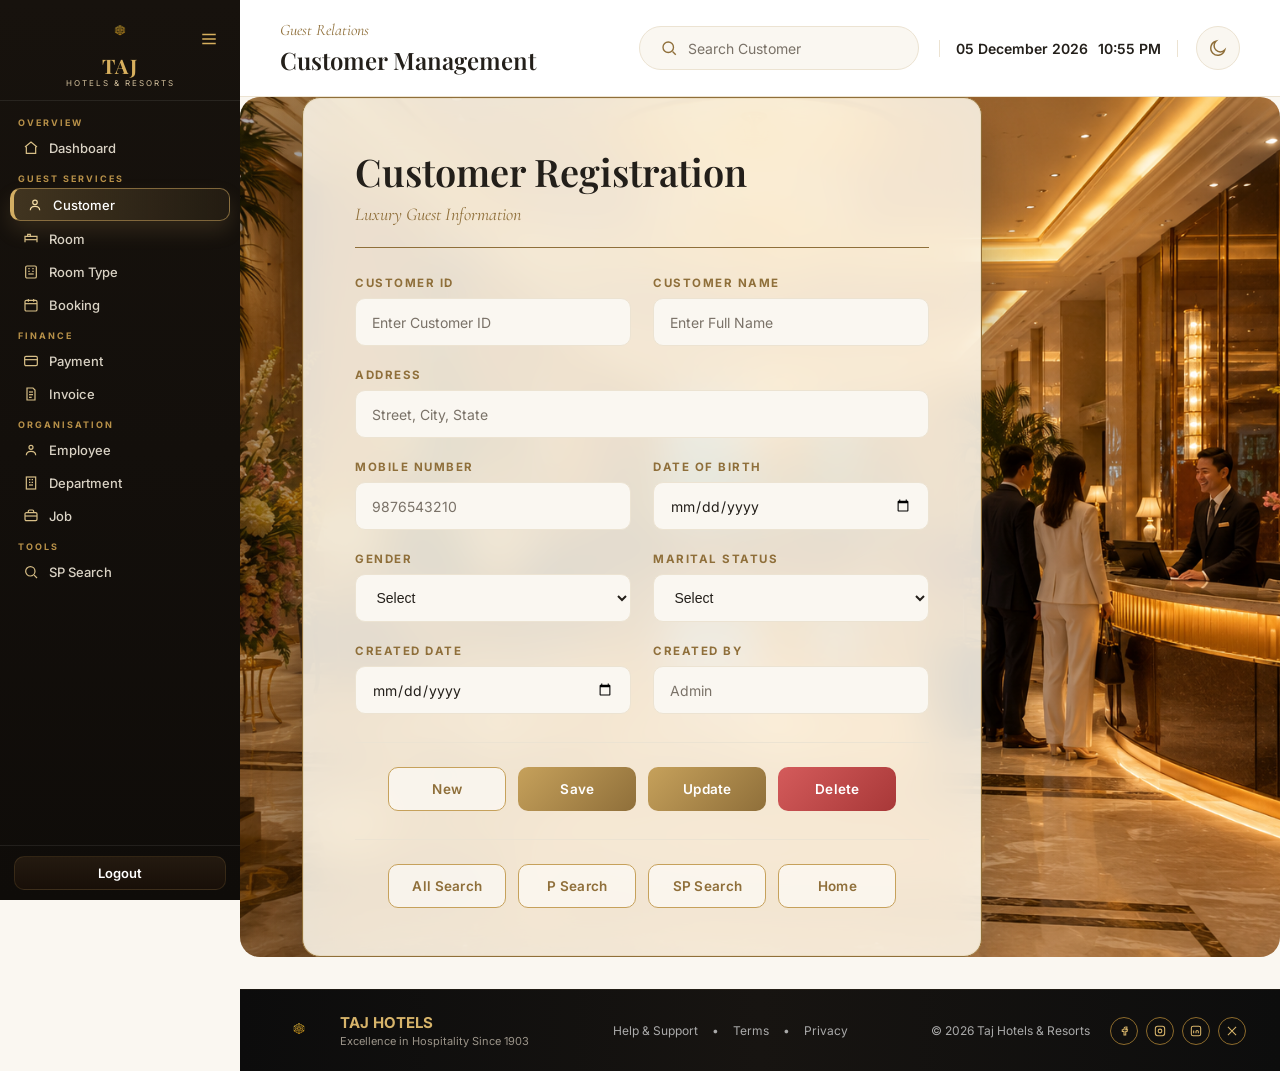
==== customer.html @ c2ac2c58 "Initial commit - Hotel Management System" ====
<!DOCTYPE html>
<html lang="en">
<head>
<meta charset="UTF-8">
<meta name="viewport" content="width=device-width, initial-scale=1.0">
<title>Taj Hotels & Resorts | Customer</title>
<link rel="stylesheet" href="style.css">
<link rel="stylesheet" href="form.css">
<link rel="preconnect" href="https://fonts.googleapis.com">
<link rel="preconnect" href="https://fonts.gstatic.com" crossorigin>
<link href="https://fonts.googleapis.com/css2?family=Playfair+Display:wght@500;600;700&family=Inter:wght@300;400;500;600;700&family=Cormorant+Garamond:wght@500;600;700&display=swap" rel="stylesheet">
</head>
<body>

<aside class="sidebar" id="sidebar">

    <div class="sidebar-header">
        <div class="logo-box">
            <img src="taj-logo.png" class="sidebar-logo" alt="Taj">
            <div class="brand">
                <h1>TAJ</h1>
                <p>HOTELS & RESORTS</p>
            </div>
        </div>
        <button class="hamburger" id="sidebarToggle" aria-label="Toggle sidebar">
            <svg viewBox="0 0 24 24" fill="none" stroke="currentColor" stroke-width="2">
                <line x1="3" y1="6" x2="21" y2="6"/>
                <line x1="3" y1="12" x2="21" y2="12"/>
                <line x1="3" y1="18" x2="21" y2="18"/>
            </svg>
        </button>
    </div>

    <nav class="sidebar-nav">

        <span class="nav-heading">Overview</span>
        <a href="home.html" class="nav-link">
            <span class="nav-icon"><svg viewBox="0 0 24 24" fill="none" stroke="currentColor" stroke-width="1.8"><path d="M3 10.5L12 3l9 7.5"/><path d="M5 9.8V20h14V9.8"/></svg></span>
            <span class="link-text">Dashboard</span>
        </a>

        <span class="nav-heading">Guest Services</span>
        <a href="customer.html" class="nav-link active">
            <span class="nav-icon"><svg viewBox="0 0 24 24" fill="none" stroke="currentColor" stroke-width="1.8"><circle cx="12" cy="8" r="3.4"/><path d="M5 20c0-4 3.2-6 7-6s7 2 7 6"/></svg></span>
            <span class="link-text">Customer</span>
        </a>
        <a href="room.html" class="nav-link">
            <span class="nav-icon"><svg viewBox="0 0 24 24" fill="none" stroke="currentColor" stroke-width="1.8"><path d="M3 17V8h18v9"/><path d="M3 13h18"/><path d="M7 8V5h4v3"/></svg></span>
            <span class="link-text">Room</span>
        </a>
        <a href="room_type.html" class="nav-link">
            <span class="nav-icon"><svg viewBox="0 0 24 24" fill="none" stroke="currentColor" stroke-width="1.8"><rect x="4" y="3" width="16" height="18" rx="2"/><path d="M8 7h2"/><path d="M14 7h2"/><path d="M8 11h2"/><path d="M14 11h2"/><path d="M8 15h8"/></svg></span>
            <span class="link-text">Room Type</span>
        </a>
        <a href="booking1.php" class="nav-link">
            <span class="nav-icon"><svg viewBox="0 0 24 24" fill="none" stroke="currentColor" stroke-width="1.8"><rect x="3" y="5" width="18" height="16" rx="2"/><path d="M3 10h18"/><path d="M8 3v4"/><path d="M16 3v4"/></svg></span>
            <span class="link-text">Booking</span>
        </a>

        <span class="nav-heading">Finance</span>
        <a href="payment.html" class="nav-link">
            <span class="nav-icon"><svg viewBox="0 0 24 24" fill="none" stroke="currentColor" stroke-width="1.8"><rect x="2.5" y="5" width="19" height="14" rx="2"/><path d="M2.5 10h19"/></svg></span>
            <span class="link-text">Payment</span>
        </a>
        <a href="invoice.html" class="nav-link">
            <span class="nav-icon"><svg viewBox="0 0 24 24" fill="none" stroke="currentColor" stroke-width="1.8"><path d="M6 3h9l3 3v15H6z"/><path d="M9 9h6"/><path d="M9 13h6"/><path d="M9 17h4"/></svg></span>
            <span class="link-text">Invoice</span>
        </a>

        <span class="nav-heading">Organisation</span>
        <a href="emp_info.html" class="nav-link">
            <span class="nav-icon"><svg viewBox="0 0 24 24" fill="none" stroke="currentColor" stroke-width="1.8"><circle cx="12" cy="8" r="3"/><path d="M5 20c0-4 3-6 7-6s7 2 7 6"/></svg></span>
            <span class="link-text">Employee</span>
        </a>
        <a href="dept_info.html" class="nav-link">
            <span class="nav-icon"><svg viewBox="0 0 24 24" fill="none" stroke="currentColor" stroke-width="1.8"><rect x="5" y="3" width="14" height="18"/><path d="M9 7h2"/><path d="M13 7h2"/><path d="M9 11h2"/><path d="M13 11h2"/><path d="M9 15h6"/></svg></span>
            <span class="link-text">Department</span>
        </a>
        <a href="job_info.html" class="nav-link">
            <span class="nav-icon"><svg viewBox="0 0 24 24" fill="none" stroke="currentColor" stroke-width="1.8"><rect x="3" y="7" width="18" height="12" rx="2"/><path d="M8 7V5a2 2 0 012-2h4a2 2 0 012 2v2"/><path d="M3 12h18"/></svg></span>
            <span class="link-text">Job</span>
        </a>

        <span class="nav-heading">Tools</span>
        <a href="spsearch.html" class="nav-link">
            <span class="nav-icon"><svg viewBox="0 0 24 24" fill="none" stroke="currentColor" stroke-width="1.8"><circle cx="11" cy="11" r="7"/><path d="M21 21l-4.3-4.3"/></svg></span>
            <span class="link-text">SP Search</span>
        </a>

    </nav>

    <div class="sidebar-footer">
        <a href="login.html" class="logout-btn">Logout</a>
    </div>

</aside>

<main class="main" id="main">

    <header class="topbar">
        <div class="welcome">
            <span class="eyebrow">Guest Relations</span>
            <h2>Customer Management</h2>
        </div>

        <div class="top-right">
            <a href="spsearch.html" class="search-box search-btn">
                <svg width="18" height="18" viewBox="0 0 24 24" fill="none" stroke="currentColor" stroke-width="1.8">
                    <circle cx="11" cy="11" r="7"/>
                    <path d="M21 21l-4.3-4.3"/>
                </svg>
                <span>Search Customer</span>
            </a>

            <div class="date-time">
                <span id="today"></span>
                <span id="clock"></span>
            </div>

            <button class="theme-toggle" id="themeToggle" aria-label="Toggle day/night theme">
                <svg class="moon-icon" viewBox="0 0 24 24" fill="none" stroke="currentColor" stroke-width="1.8"><path d="M20 14.5A8.5 8.5 0 1 1 9.5 4a7 7 0 0 0 10.5 10.5z"/></svg>
                <svg class="sun-icon" viewBox="0 0 24 24" fill="none" stroke="currentColor" stroke-width="1.8"><circle cx="12" cy="12" r="4.5"/><path d="M12 2v3M12 19v3M4.2 4.2l2.1 2.1M17.7 17.7l2.1 2.1M2 12h3M19 12h3M4.2 19.8l2.1-2.1M17.7 6.3l2.1-2.1"/></svg>
            </button>
        </div>
    </header>

    <section class="form-hero">
        <img src="customer.png" class="form-hero-image" alt="">
        <div class="form-hero-overlay"></div>

        <div class="form-panel">

            <div class="form-page-header">
                <h2>Customer Registration</h2>
                <p>Luxury Guest Information</p>
            </div>

            <form action="customer.php" method="post" name="f" class="form-card">
                <div class="form-grid">
                    <div class="form-group"><label>Customer ID</label><input type="text" name="t1" placeholder="Enter Customer ID"></div>
                    <div class="form-group"><label>Customer Name</label><input type="text" name="t2" placeholder="Enter Full Name"></div>
                    <div class="form-group full-width"><label>Address</label><input type="text" name="t3" placeholder="Street, City, State"></div>
                    <div class="form-group"><label>Mobile Number</label><input type="number" name="t4" placeholder="9876543210"></div>
                    <div class="form-group"><label>Date of Birth</label><input type="date" name="t5"></div>
                    <div class="form-group">
                        <label>Gender</label>
                        <select name="t6"><option value="">Select</option><option>Male</option><option>Female</option><option>Other</option></select>
                    </div>
                    <div class="form-group">
                        <label>Marital Status</label>
                        <select name="t7"><option value="">Select</option><option>Single</option><option>Married</option><option>Other</option></select>
                    </div>
                    <div class="form-group"><label>Created Date</label><input type="date" name="t8"></div>
                    <div class="form-group"><label>Created By</label><input type="text" name="t9" placeholder="Admin"></div>
                </div>

                <div class="form-actions">
                    <input type="button" class="btn btn-outline" value="New" onclick="document.forms['f'].reset()">
                    <input type="submit" class="btn btn-gold" value="Save" name="b2">
                    <input type="submit" class="btn btn-gold" value="Update" name="b3">
                    <input type="submit" class="btn btn-danger" value="Delete" name="b4">
                </div>

                <div class="search-row">
                    <input type="submit" class="btn btn-outline" value="All Search" name="b5">
                    <input type="submit" class="btn btn-outline" value="P Search" name="b6">
                    <input type="button" class="btn btn-outline" value="SP Search" onclick="spsearch()">
                    <input type="button" class="btn btn-outline" value="Home" onclick="window.location.href='home.html'">
                </div>
            </form>
        </div>
    </section>

    <footer class="footer">
        <div class="footer-left">
            <img src="taj-logo.png" alt="Taj">
            <div>
                <h3>TAJ HOTELS</h3>
                <p>Excellence in Hospitality Since 1903</p>
            </div>
        </div>

        <div class="footer-center">
            <a href="#">Help & Support</a>
            <span>•</span>
            <a href="#">Terms</a>
            <span>•</span>
            <a href="#">Privacy</a>
        </div>

        <div class="footer-right">
            <p>© 2026 Taj Hotels & Resorts</p>
            <div class="social">
                <a href="#" aria-label="Facebook"><svg viewBox="0 0 24 24" fill="none" stroke="currentColor" stroke-width="1.8"><path d="M15 8h2V5h-2a3 3 0 0 0-3 3v2H9v3h3v6h3v-6h2.2l.8-3H15V8z"/></svg></a>
                <a href="#" aria-label="Instagram"><svg viewBox="0 0 24 24" fill="none" stroke="currentColor" stroke-width="1.8"><rect x="4" y="4" width="16" height="16" rx="4"/><circle cx="12" cy="12" r="3.2"/><path d="M16.2 7.8h.01"/></svg></a>
                <a href="#" aria-label="LinkedIn"><svg viewBox="0 0 24 24" fill="none" stroke="currentColor" stroke-width="1.8"><rect x="4" y="4" width="16" height="16" rx="3"/><path d="M8 11v5M8 8v.01M12 16v-3a2 2 0 0 1 4 0v3M12 13v3"/></svg></a>
                <a href="#" aria-label="X"><svg viewBox="0 0 24 24" fill="none" stroke="currentColor" stroke-width="1.8"><path d="M5 5l14 14M19 5L5 19"/></svg></a>
            </div>
        </div>
    </footer>

</main>

<script>
function updateDateTime(){
  const now = new Date();
  document.getElementById("today").textContent = now.toLocaleDateString("en-GB",{day:"2-digit",month:"long",year:"numeric"});
  document.getElementById("clock").textContent = now.toLocaleTimeString([],{hour:"2-digit",minute:"2-digit"});
}
updateDateTime();
setInterval(updateDateTime, 1000);

const sidebar = document.getElementById("sidebar");
const sidebarToggle = document.getElementById("sidebarToggle");
const main = document.getElementById("main");
sidebarToggle.addEventListener("click", () => {
  sidebar.classList.toggle("collapsed");
  main.classList.toggle("expanded");
});

const themeToggle = document.getElementById("themeToggle");
const root = document.documentElement;
function applyTheme(theme){
  if(theme === "dark"){ root.setAttribute("data-theme","dark"); }
  else{ root.removeAttribute("data-theme"); }
  localStorage.setItem("taj-theme", theme);
}
applyTheme(localStorage.getItem("taj-theme") || "light");
themeToggle.addEventListener("click", () => {
  applyTheme(root.getAttribute("data-theme") === "dark" ? "light" : "dark");
});

function spsearch(){ window.open("spsearch.html"); }
</script>
</body>
</html>
---- style.css ----
/*====================================
  01. ROOT VARIABLES
====================================*/

:root{
    --charcoal:#15110d;
    --charcoal-2:#1f1912;
    --gold:#c6a15b;
    --gold-soft:#e4cd97;
    --gold-deep:#8f6f3a;
    --cream:#faf7f1;
    --card:#ffffff;
    --ink:#231f1a;
    --ink-soft:#7a7268;
    --line:#ece3d2;

    --shadow:0 18px 40px rgba(0,0,0,.08);
    --radius:18px;

    --display:'Playfair Display',serif;
    --body:'Inter',sans-serif;
    --accent:'Cormorant Garamond',serif;
}

/* -------- Dark theme override -------- */
:root[data-theme="dark"]{
    --cream:#120e0a;
    --card:#1b1610;
    --ink:#f3ede1;
    --ink-soft:#b6ab9b;
    --line:rgba(255,255,255,.08);
    --shadow:0 18px 40px rgba(0,0,0,.4);
}

/*====================================
  02. RESET
====================================*/

*{
    margin:0;
    padding:0;
    box-sizing:border-box;
}

html{
    scroll-behavior:smooth;
}

body{
    background:var(--cream);
    color:var(--ink);
    font-family:var(--body);
    overflow-x:hidden;
    transition:background .35s, color .35s;
}

img{
    display:block;
    max-width:100%;
}

a{
    text-decoration:none;
    color:inherit;
}

button,
input{
    font-family:inherit;
    outline:none;
    border:none;
    background:none;
}

/*====================================
  03. SCROLLBAR
====================================*/

::-webkit-scrollbar{ width:8px; }
::-webkit-scrollbar-thumb{ background:var(--gold); border-radius:20px; }
::-webkit-scrollbar-track{ background:#ede6d9; }

/*====================================
  04. SIDEBAR
====================================*/

.sidebar{
    position:fixed;
    top:0;
    left:0;
    width:240px;
    height:100vh;
    background:linear-gradient(180deg,#17120d,#0f0c09);
    display:flex;
    flex-direction:column;
    overflow:hidden;
    transition:width .35s;
    z-index:999;
}

.sidebar.collapsed{ width:78px; }

.sidebar-header{
    position:relative;
    padding:10px 0 12px;
    display:flex;
    justify-content:center;
    border-bottom:1px solid rgba(255,255,255,.08);
    flex-shrink:0;
}

.logo-box{
    display:flex;
    flex-direction:column;
    align-items:center;
    width:100%;
}

.sidebar-logo{
    width:44px;
    height:44px;
    object-fit:contain;
    margin-bottom:2px;
}

.brand{
    display:flex;
    flex-direction:column;
    align-items:center;
    text-align:center;
}

.brand h1{
    font-family:var(--display);
    font-size:20px;
    letter-spacing:1.5px;
    color:#d8b05e;
    line-height:1;
}

.brand p{
    margin-top:2px;
    font-size:8px;
    letter-spacing:2px;
    color:#d4c19d;
}

.hamburger{
    position:absolute;
    top:22px;
    right:14px;
    width:34px;
    height:34px;
    display:flex;
    justify-content:center;
    align-items:center;
    color:#d8b05e;
    border-radius:8px;
}
.hamburger:hover{ background:rgba(255,255,255,.06); }
.hamburger svg{ width:18px; height:18px; }

/* Nav: single scroll column, each group stacks cleanly */
.sidebar-nav{
    flex:1;
    overflow-y:auto;
    padding:8px 10px 8px;
    display:flex;
    flex-direction:column;
}

.nav-heading{
    font-size:9px;
    letter-spacing:2px;
    color:#b89149;
    font-weight:700;
    text-transform:uppercase;
    padding:8px 8px 4px;
    white-space:nowrap;
}

.nav-link{
    display:flex;
    align-items:center;
    gap:10px;
    padding:7px 12px;
    margin-bottom:2px;
    border-radius:10px;
    font-size:13px;
    font-weight:500;
    color:#d9d2c4;
    transition:.25s;
    white-space:nowrap;
}

.nav-link:hover{
    background:rgba(198,161,91,.12);
    color:#fff;
    transform:translateX(4px);
}

.nav-link.active{
    background:linear-gradient(90deg,rgba(198,161,91,.25),rgba(198,161,91,.08));
    border:1px solid rgba(198,161,91,.55);
    border-left:4px solid #d3ae63;
    color:#fff;
    box-shadow:0 10px 20px rgba(198,161,91,.15);
}

.nav-icon{
    width:17px;
    height:17px;
    display:flex;
    align-items:center;
    justify-content:center;
    color:#d8bf87;
    flex-shrink:0;
}

.nav-icon svg{
    width:16px;
    height:16px;
    stroke:currentColor;
}

.nav-link:hover .nav-icon,
.nav-link.active .nav-icon{ color:#f3dca5; }

.sidebar-footer{
    padding:10px 14px;
    border-top:1px solid rgba(255,255,255,.08);
    flex-shrink:0;
}

.logout-btn{
    display:block;
    text-align:center;
    padding:8px;
    border-radius:10px;
background:linear-gradient(180deg,#241a10,#180f08);
    color:#fff;
    font-weight:600;
    font-size:13px;
    transition:.3s;
    border:1px solid rgba(198,161,91,.15);
}
.logout-btn:hover{ transform:translateY(-2px); }

/* Sidebar Collapse */
.sidebar.collapsed .brand,
.sidebar.collapsed .nav-heading,
.sidebar.collapsed .link-text,
.sidebar.collapsed .logout-btn{ display:none; }

.sidebar.collapsed .sidebar-logo{ margin-bottom:0; }
.sidebar.collapsed .nav-link{ justify-content:center; padding:12px 0; }
.sidebar.collapsed .hamburger{ right:50%; transform:translateX(50%); }

/*====================================
  05. MAIN LAYOUT
====================================*/

.main{
    margin-left:240px;
    width:calc(100% - 240px);
    transition:.35s;
}

.main.expanded{
    margin-left:78px;
    width:calc(100% - 78px);
}

/*====================================
  06. TOPBAR (solid bar, not overlapping hero)
====================================*/

.topbar{
    display:flex;
    justify-content:space-between;
    align-items:center;
    gap:24px;
    padding:20px 40px;
    background:var(--card);
    border-bottom:1px solid var(--line);
    z-index:100;
}

.welcome{ flex:0 0 auto; color:var(--ink); }

.eyebrow{
    font-family:var(--accent);
    font-size:16px;
    color:var(--gold-deep);
    font-style:italic;
    margin-bottom:4px;
    display:block;
}

.welcome h2{
    font-family:var(--display);
    font-size:24px;
    font-weight:600;
    color:var(--ink);
}

/* -------- Centered royal brand wordmark -------- */
.topbar-brand{
    flex:1 1 auto;
    min-width:0;
    display:flex;
    justify-content:center;
    align-items:center;
    gap:16px;
    overflow:hidden;
    white-space:nowrap;
}

.topbar-brand-text{
    font-family:var(--accent);
    font-style:italic;
    font-weight:600;
    font-size:23px;
    letter-spacing:2px;
    background:linear-gradient(90deg,var(--gold-deep),var(--gold),var(--gold-deep));
    -webkit-background-clip:text;
    background-clip:text;
    -webkit-text-fill-color:transparent;
    color:var(--gold);
}

.topbar-brand-crown{
    font-size:13px;
    color:var(--gold);
    opacity:.85;
}

@media(max-width:1360px){
    .topbar-brand{ display:none; }
}

.top-right{
    flex:0 0 auto;
    display:flex;
    align-items:center;
    gap:18px;
}

.search-box input{
    width:280px;
    height:44px;
    padding:0 20px;
    border-radius:30px;
    border:1px solid var(--line);
    background:var(--cream);
    color:var(--ink);
}

.search-box input::placeholder{ color:var(--ink-soft); }

.date-time{
    display:flex;
    align-items:center;
    gap:10px;
    font-size:14px;
    font-weight:600;
    color:var(--ink);
    padding:0 16px;
    margin-left:2px;
    border-left:1px solid var(--line);
    border-right:1px solid var(--line);
    white-space:nowrap;
}

.theme-toggle{
    width:44px;
    height:44px;
    border-radius:50%;
    display:flex;
    justify-content:center;
    align-items:center;
    background:var(--cream);
    border:1px solid var(--line);
    color:var(--gold-deep);
    cursor:pointer;
    transition:.3s;
}
.theme-toggle:hover{ background:var(--gold); color:#fff; }
.theme-toggle svg{ width:20px; height:20px; }
.theme-toggle .sun-icon{ display:none; }
:root[data-theme="dark"] .theme-toggle .moon-icon{ display:none; }
:root[data-theme="dark"] .theme-toggle .sun-icon{ display:block; }

/*====================================
  07. MARQUEE (offers strip)
====================================*/

.offer-marquee{
    background:linear-gradient(90deg,#8f6f3a,#c6a15b,#8f6f3a);
    overflow:hidden;
    white-space:nowrap;
    padding:10px 0;
}

.offer-marquee-track{
    display:inline-flex;
    animation:marquee 22s linear infinite;
}

.offer-marquee-track span{
    display:inline-flex;
    align-items:center;
    padding:0 36px;
    font-size:13px;
    font-weight:600;
    letter-spacing:1px;
    color:#1a1408;
    text-transform:uppercase;
}

.offer-marquee-track span::before{
    content:"✦";
    margin-right:10px;
}

@keyframes marquee{
    0%{ transform:translateX(0); }
    100%{ transform:translateX(-50%); }
}

@media (prefers-reduced-motion: reduce){
    .offer-marquee-track{ animation:none; }
}

/*====================================
  08. HERO
====================================*/

.hero{
    width:calc(100% - 32px);
    margin:20px auto 0;
    height:560px;
    border-radius:22px;
    overflow:hidden;
    position:relative;
    box-shadow:0 25px 60px rgba(0,0,0,.18);
}

.hero-image{
    position:absolute;
    inset:0;
    width:100%;
    height:100%;
    object-fit:cover;
    object-position:center;
    transform:scale(1.04);
    transition:transform 1s;
}

.hero-overlay{
    position:absolute;
    inset:0;
    background:linear-gradient(
        90deg,
        rgba(10,8,5,.72) 0%,
        rgba(10,8,5,.48) 38%,
        rgba(10,8,5,.15) 68%,
        transparent 100%
    );
}

.hero-content{
    position:absolute;
    left:55px;
    bottom:70px;
    max-width:560px;
    z-index:10;
    color:#fff;
}

.hero-tag{
    display:inline-block;
    padding:7px 18px;
    background:rgba(255,255,255,.15);
    backdrop-filter:blur(8px);
    border:1px solid rgba(255,255,255,.3);
    border-radius:30px;
    font-size:13px;
    font-weight:600;
    letter-spacing:2px;
    color:var(--gold-soft);
    margin-bottom:20px;
    text-transform:uppercase;
}

.hero-content h1{
    font-family:var(--display);
    font-size:38px;
    line-height:1.3;
    font-weight:600;
    text-shadow:0 4px 20px rgba(0,0,0,.4);
}

.hero-nav{
    position:absolute;
    top:50%;
    transform:translateY(-50%);
    width:46px;
    height:46px;
    border-radius:50%;
    background:rgba(20,16,10,.45);
    backdrop-filter:blur(6px);
    border:1px solid rgba(255,255,255,.25);
    color:#fff;
    display:flex;
    align-items:center;
    justify-content:center;
    cursor:pointer;
    z-index:15;
    transition:.25s;
}
.hero-nav:hover{ background:var(--gold); border-color:var(--gold); }
.hero-nav svg{ width:20px; height:20px; }
.hero-prev{ left:24px; }
.hero-next{ right:24px; }

.hero-dots{
    position:absolute;
    bottom:24px;
    right:55px;
    display:flex;
    gap:8px;
    z-index:15;
}
.hero-dots .dot{
    width:9px;
    height:9px;
    border-radius:50%;
    background:rgba(255,255,255,.4);
    cursor:pointer;
    transition:.25s;
}
.hero-dots .dot.active{ background:var(--gold); width:24px; border-radius:6px; }
/*====================================
  09. STATISTICS
====================================*/

.stats-section{
    max-width:1450px;
    margin:-45px auto 60px;
    padding:0 40px;
    display:grid;
    grid-template-columns:repeat(4,1fr);
    gap:24px;
    position:relative;
    z-index:20;
}

.stat-card{
    background:var(--card);
    padding:28px;
    border-radius:20px;
    display:flex;
    align-items:center;
    gap:20px;
    border:1px solid var(--line);
    box-shadow:var(--shadow);
    transition:.3s;
}

.stat-card:hover{ transform:translateY(-4px); }

.stat-icon{
    width:60px;
    height:60px;
    border-radius:16px;
    display:flex;
    justify-content:center;
    align-items:center;
    background:rgba(198,161,91,.12);
    color:var(--gold);
    flex-shrink:0;
}

.stat-icon svg{ width:26px; height:26px; }

.stat-card h2{
    font-family:var(--display);
    font-size:30px;
    color:var(--ink);
    font-weight:600;
}

.stat-card p{
    margin-top:4px;
    color:var(--ink-soft);
    font-size:13px;
}

/*====================================
  10. DASHBOARD SECTION
====================================*/

.dashboard-section{
    max-width:1300px;
    margin:0 auto;
    padding:10px 40px 80px;
}

.section-header{
    text-align:center;
    margin-bottom:44px;
}

.section-header span{
    display:inline-block;
    padding:7px 20px;
    background:rgba(198,161,91,.12);
    color:var(--gold-deep);
    border-radius:30px;
    font-size:12px;
    font-weight:700;
    letter-spacing:2.5px;
    text-transform:uppercase;
    margin-bottom:16px;
}

.section-header h2{
    font-family:var(--display);
    font-size:36px;
    color:var(--ink);
    font-weight:600;
    margin-bottom:12px;
}

.section-header p{
    max-width:600px;
    margin:auto;
    color:var(--ink-soft);
    line-height:1.8;
    font-size:15px;
}

/*====================================
  11. DASHBOARD CARDS — tidy 3x3 grid
====================================*/

.cards-grid{
    display:grid;
    grid-template-columns:repeat(3,1fr);
    gap:22px;
}

.dashboard-card{
    position:relative;
    background:var(--card);
    border:1.5px solid rgba(143,111,58,.45);
    border-radius:18px;
    padding:24px;
    overflow:hidden;
    transition:.3s;
    box-shadow:0 10px 26px rgba(0,0,0,.05);
}

.dashboard-card::before{
    content:"";
    position:absolute;
    left:0;
    bottom:0;
    width:0;
    height:3px;
    background:linear-gradient(90deg,var(--gold),var(--gold-soft));
    transition:.3s;
}

.dashboard-card:hover{
    transform:translateY(-6px);
    box-shadow:0 20px 40px rgba(0,0,0,.1);
    border-color:var(--gold-deep);
}

.dashboard-card:hover::before{ width:100%; }

.icon-circle{
    width:52px;
    height:52px;
    border-radius:14px;
    display:flex;
    align-items:center;
    justify-content:center;
    background:rgba(198,161,91,.12);
    color:var(--gold-deep);
    margin-bottom:16px;
    transition:.3s;
}

.icon-circle svg{ width:24px; height:24px; }

.dashboard-card:hover .icon-circle{
    background:var(--gold);
    color:#fff;
    transform:rotate(-6deg);
}

.dashboard-card h3{
    font-family:var(--display);
    font-size:19px;
    font-weight:600;
    margin-bottom:6px;
    color:var(--ink);
}

.dashboard-card p{
    font-size:13.5px;
    line-height:1.6;
    color:var(--ink-soft);
    margin-bottom:18px;
    min-height:38px;
}

.card-link{
    display:inline-flex;
    align-items:center;
    gap:8px;
    font-weight:700;
    color:var(--gold-deep);
    font-size:13.5px;
    transition:.3s;
}

.dashboard-card:hover .card-link{
    transform:translateX(6px);
    color:#8f6424;
}

/*====================================
  12. FOOTER
====================================*/

.footer{
    height:82px;
    padding:0 34px;
    display:flex;
    justify-content:space-between;
    align-items:center;
    background:linear-gradient(90deg,#0c0c0c,#171411,#0d0d0d);
    border-top:1px solid rgba(198,161,91,.08);
    color:#fff;
}

.footer-left{
    display:flex;
    align-items:center;
    gap:16px;
}

.footer-left img{ width:50px; }

.footer-left h3{
    font-size:15px;
    color:#d7b46a;
    margin-bottom:2px;
}

.footer-left p{
    font-size:11px;
    color:#9b9489;
}

.footer-center{
    display:flex;
    gap:14px;
    font-size:12px;
    color:#aaa;
}

.footer-center a:hover{ color:#d7b46a; }

.footer-right{
    display:flex;
    align-items:center;
    gap:20px;
    font-size:12px;
    color:#aaa;
}

.social{ display:flex; gap:8px; }

.social a{
    width:28px;
    height:28px;
    border-radius:50%;
    display:flex;
    align-items:center;
    justify-content:center;
    border:1px solid #8d6b2c;
    color:#d7b46a;
    transition:.3s;
}
.social a svg{ width:14px; height:14px; }
.social a:hover{ background:#d7b46a; color:#000; }

/*====================================
  13. RESPONSIVE
====================================*/

@media (max-width:1100px){
    .stats-section{ grid-template-columns:repeat(2,1fr); }
    .cards-grid{ grid-template-columns:repeat(2,1fr); }
}

@media (max-width:720px){
    .sidebar{ width:78px; }
    .sidebar .brand, .sidebar .nav-heading, .sidebar .link-text, .sidebar .logout-btn{ display:none; }
    .sidebar .nav-link{ justify-content:center; }
    .main{ margin-left:78px; width:calc(100% - 78px); }
    .stats-section{ grid-template-columns:1fr 1fr; padding:0 16px; }
    .cards-grid{ grid-template-columns:1fr; }
    .topbar{ flex-wrap:wrap; gap:14px; padding:16px 20px; }
    .search-box input{ width:200px; }
    .hero{ height:380px; }
    .hero-content h1{ font-size:26px; }
    .search-grid{ grid-template-columns:1fr; }
}

/*====================================
  14. SEARCH PAGE (SP Search)
====================================*/

.search-section{
    max-width:1300px;
    margin:0 auto;
    padding:36px 40px 80px;
}

.search-grid{
    display:grid;
    grid-template-columns:repeat(2,1fr);
    gap:22px;
}

.search-card{
    background:var(--card);
    border:1px solid var(--line);
    border-radius:16px;
    padding:22px 24px;
    box-shadow:0 10px 26px rgba(0,0,0,.05);
    display:flex;
    align-items:center;
    flex-wrap:wrap;
    gap:14px;
    transition:.25s;
}

.search-card:hover{
    border-color:#d9b56b;
    box-shadow:0 16px 34px rgba(0,0,0,.08);
}

.search-card h3{
    flex:0 0 140px;
    font-family:var(--display);
    font-size:17px;
    font-weight:600;
    color:var(--ink);
}

.search-card select,
.search-card input[type="text"]{
    height:42px;
    border:1px solid var(--line);
    border-radius:10px;
    background:var(--cream);
    color:var(--ink);
    padding:0 14px;
    font-size:13.5px;
}

.search-card select{ flex:0 0 170px; }
.search-card input[type="text"]{ flex:1 1 140px; min-width:120px; }

.search-card select:focus,
.search-card input[type="text"]:focus{
    border-color:var(--gold);
}

.search-submit{
    flex:0 0 auto;
    height:42px;
    padding:0 22px;
    border-radius:10px;
    background:linear-gradient(135deg,#d5b06a,#a77b32);
    color:#fff;
    font-weight:600;
    font-size:13.5px;
    cursor:pointer;
    transition:.25s;
}

.search-submit:hover{ filter:brightness(1.08); transform:translateY(-1px); }

@media (max-width:820px){
    .search-card{ flex-direction:column; align-items:stretch; }
    .search-card h3{ flex:none; }
    .search-card select,
    .search-card input[type="text"]{ flex:none; width:100%; }
    .search-submit{ width:100%; }
}
.search-btn{
    width:280px;
    height:44px;
    display:flex;
    align-items:center;
    gap:10px;
    padding:0 20px;
    border-radius:30px;
    border:1px solid var(--line);
    background:var(--cream);
    color:var(--ink-soft);
    font-size:14px;
    cursor:pointer;
    transition:.25s;
}

.search-btn svg{
    width:18px;
    height:18px;
    flex-shrink:0;
    color:var(--gold-deep);
}

.search-btn:hover{
    border-color:var(--gold);
    color:var(--ink);
}
---- form.css ----
/* ============================================================
   TAJ HOTELS — FORM UI
   Shared by every form page (Customer, Room, Booking, Payment, etc.)
   Plugs into style.css's variables/theme system — no duplication.
============================================================ */

/* ---------- Form header text ---------- */
.form-page-header{ text-align:center; margin-bottom:32px; }
.form-page-header h2{
  font-family:var(--display);
  font-size:38px;
  font-weight:600;
  color:var(--ink);
  margin-bottom:8px;
}
.form-page-header p{
  font-family:var(--accent);
  color:var(--gold-deep);
  font-size:18px;
  font-style:italic;
}
/* ---------- Form Hero (image + glass panel) ---------- */
.form-hero{
  position:relative;
  width:100%;
  min-height:620px;
  border-radius:20px;
  overflow:hidden;
  margin-bottom:32px;
  display:flex;
  align-items:center;
  isolation:isolate;
}

.form-hero-image{
  position:absolute;
  inset:0;
  width:100%;
  height:100%;
  object-fit:cover;
  z-index:0;
}

.form-hero-overlay{
  position:absolute;
  inset:0;
  z-index:1;
  background:linear-gradient(
    100deg,
    rgba(20,14,8,.35) 0%,
    rgba(20,14,8,.12) 40%,
    rgba(20,14,8,0) 65%
  );
}

.form-panel{
  position:relative;
  z-index:2;
  margin-left:6%;
  width:min(680px, 92%);

  background:rgba(250, 246, 236, .88);
  backdrop-filter:blur(22px) saturate(160%);
  -webkit-backdrop-filter:blur(22px) saturate(160%);

  border:1.5px solid var(--gold-deep);   /* was faint white — now solid gold-brown */
  border-radius:18px;
  box-shadow:0 25px 60px rgba(0,0,0,.3), inset 0 0 0 1px rgba(198,161,91,.15);

  padding:48px 52px;
}

[data-theme="dark"] .form-panel{
  background:rgba(22, 17, 12, .88);
  border:1.5px solid var(--gold);
  box-shadow:0 25px 60px rgba(0,0,0,.55), inset 0 0 0 1px rgba(198,161,91,.1);
}

@media(max-width:900px){
  .form-hero{ min-height:auto; padding:20px 0; }
  .form-panel{
    margin:0 16px;
    width:calc(100% - 32px);
    padding:30px 26px;
  }
}
.form-panel .form-page-header{
  text-align:left;
  margin-bottom:0;
  padding-bottom:22px;
  border-bottom:1px solid var(--gold-deep);
}

.form-panel .form-page-header h2{
  margin-bottom:6px;
}

.form-panel .form-card{
  margin-top:28px;   /* pushes the field grid down, away from the divider */
}
/* ---------- Form card ---------- */
.form-card{ width:100%; }

.form-grid{
  display:grid;
  grid-template-columns:repeat(2,1fr);
  gap:22px;
}

.form-group{ display:flex; flex-direction:column; }
.form-group.full-width{ grid-column:1/-1; }

.form-group label{
  font-size:11.5px;
  text-transform:uppercase;
  letter-spacing:1.5px;
  color:var(--gold-deep);
  font-weight:700;
  margin-bottom:8px;
}

.form-group input,
.form-group select{
  height:48px;
  padding:0 16px;
  border-radius:10px;
  border:1px solid var(--line);
  background:var(--cream);
  color:var(--ink);
  font-size:14px;
  transition:.2s;
}

.form-group input::placeholder{ color:var(--ink-soft); }

.form-group input:focus,
.form-group select:focus{
  border-color:var(--gold);
  box-shadow:0 0 0 3px rgba(198,161,91,.15);
  outline:none;
}

/* ---------- Buttons — two clear rows ---------- */
.form-actions,
.search-row{
  display:flex;
  justify-content:center;
  gap:12px;
  flex-wrap:wrap;
  margin-top:28px;
  padding-top:24px;
  border-top:1px solid var(--line);
}

.btn{
  min-width:118px;
  height:44px;
  padding:0 20px;
  border:none;
  border-radius:10px;
  font-size:13.5px;
  font-weight:600;
  letter-spacing:.3px;
  cursor:pointer;
  transition:.25s;
}

.btn-gold{
  background:linear-gradient(135deg,var(--gold),var(--gold-deep));
  color:#fff;
}

.btn-outline{
  background:rgba(255,255,255,.6);
  color:var(--gold-deep);
  border:1px solid var(--gold);
}

.btn-outline:hover{
  background:rgba(255,255,255,.9);
}

[data-theme="dark"] .btn-outline{
  background:rgba(255,255,255,.06);
  color:var(--gold);
}

[data-theme="dark"] .btn-outline:hover{
  background:rgba(255,255,255,.12);
}

.btn-outline:hover{
  background:rgba(198,161,91,.1);
}

.btn-danger{
  background:linear-gradient(135deg,#d45b5b,#a83838);
  color:#fff;
}

.btn:hover{
  transform:translateY(-2px);
  box-shadow:0 10px 22px rgba(0,0,0,.14);
}

/* ---------- Result tables (from PHP output) ---------- */
.data-table-wrap{
  margin-top:32px;
  border-radius:16px;
  overflow:hidden;
  border:1px solid var(--line);
  box-shadow:0 15px 40px rgba(0,0,0,.06);
}

.data-table,
table[border]{
  width:100%;
  border-collapse:collapse;
  background:var(--card);
}

.data-table thead,
table[border] tr:first-child{
  background:rgba(198,161,91,.1);
}

.data-table thead th,
table[border] th{
  padding:14px 16px;
  text-align:left;
  font-family:var(--display);
  font-size:14px;
  color:var(--gold-deep);
  border:none !important;
}

.data-table tbody td,
table[border] td{
  padding:12px 16px;
  font-size:13.5px;
  color:var(--ink);
  border-bottom:1px solid var(--line) !important;
  border-left:none !important;
  border-right:none !important;
}

.data-table tbody tr:hover,
table[border] tr:hover{ background:var(--cream); }

/* ---------- Responsive ---------- */
@media(max-width:768px){
  .form-grid{ grid-template-columns:1fr; }
  .form-page-header h2{ font-size:28px; }
  .btn{ width:100%; }
}
.results-body{ background:var(--cream); }
.results-page{ max-width:1100px; margin:60px auto; padding:0 30px; }
.results-header{
    display:flex;
    justify-content:space-between;
    align-items:center;
    margin-bottom:24px;
}
.results-header h2{
    font-family:var(--display);
    font-size:28px;
    color:var(--ink);
}
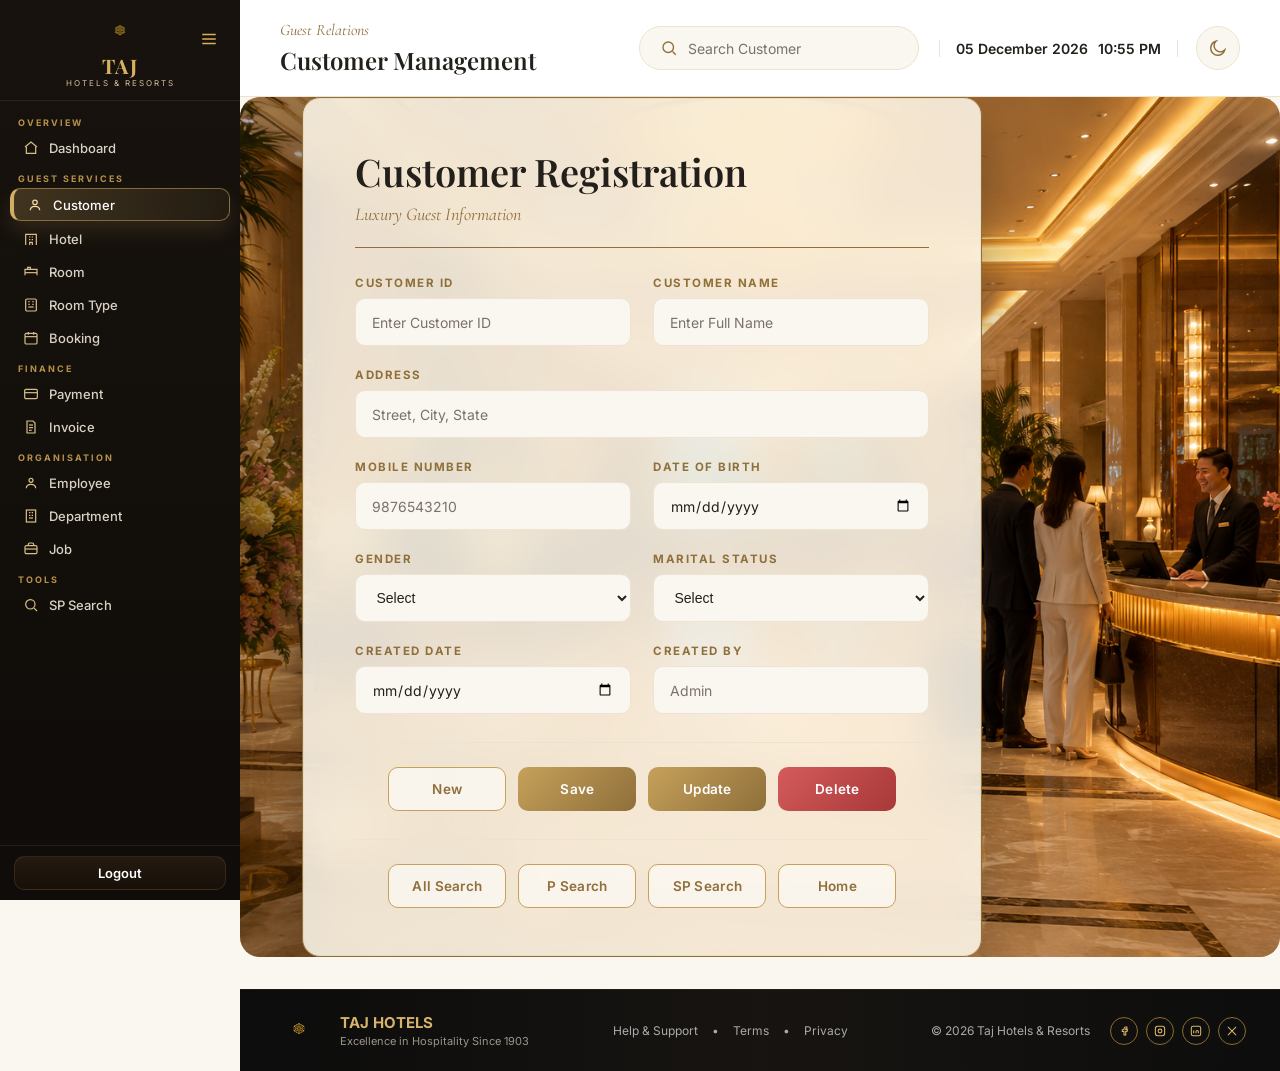
==== commit c7e27279: "Added payment, employee and hotel pages and inlcuded the foreign key elements" ====
--- a/customer.html
+++ b/customer.html
@@ -44,7 +44,21 @@
             <span class="nav-icon"><svg viewBox="0 0 24 24" fill="none" stroke="currentColor" stroke-width="1.8"><circle cx="12" cy="8" r="3.4"/><path d="M5 20c0-4 3.2-6 7-6s7 2 7 6"/></svg></span>
             <span class="link-text">Customer</span>
         </a>
-        <a href="room.html" class="nav-link">
+
+        <a href="hotel1.php" class="nav-link">
+    <span class="nav-icon">
+        <svg viewBox="0 0 24 24" fill="none" stroke="currentColor" stroke-width="1.8">
+            <path d="M4 21V5h16v16"/>
+            <path d="M9 9h2"/>
+            <path d="M13 9h2"/>
+            <path d="M9 13h2"/>
+            <path d="M13 13h2"/>
+            <path d="M10 21v-4h4v4"/>
+        </svg>
+    </span>
+    <span class="link-text">Hotel</span>
+</a>
+        <a href="room1.php" class="nav-link">
             <span class="nav-icon"><svg viewBox="0 0 24 24" fill="none" stroke="currentColor" stroke-width="1.8"><path d="M3 17V8h18v9"/><path d="M3 13h18"/><path d="M7 8V5h4v3"/></svg></span>
             <span class="link-text">Room</span>
         </a>
@@ -58,17 +72,17 @@
         </a>
 
         <span class="nav-heading">Finance</span>
-        <a href="payment.html" class="nav-link">
+        <a href="payment1.php" class="nav-link">
             <span class="nav-icon"><svg viewBox="0 0 24 24" fill="none" stroke="currentColor" stroke-width="1.8"><rect x="2.5" y="5" width="19" height="14" rx="2"/><path d="M2.5 10h19"/></svg></span>
             <span class="link-text">Payment</span>
         </a>
-        <a href="invoice.html" class="nav-link">
+        <a href="invoice1.php" class="nav-link">
             <span class="nav-icon"><svg viewBox="0 0 24 24" fill="none" stroke="currentColor" stroke-width="1.8"><path d="M6 3h9l3 3v15H6z"/><path d="M9 9h6"/><path d="M9 13h6"/><path d="M9 17h4"/></svg></span>
             <span class="link-text">Invoice</span>
         </a>
 
         <span class="nav-heading">Organisation</span>
-        <a href="emp_info.html" class="nav-link">
+        <a href="emp_info1.php" class="nav-link">
             <span class="nav-icon"><svg viewBox="0 0 24 24" fill="none" stroke="currentColor" stroke-width="1.8"><circle cx="12" cy="8" r="3"/><path d="M5 20c0-4 3-6 7-6s7 2 7 6"/></svg></span>
             <span class="link-text">Employee</span>
         </a>
